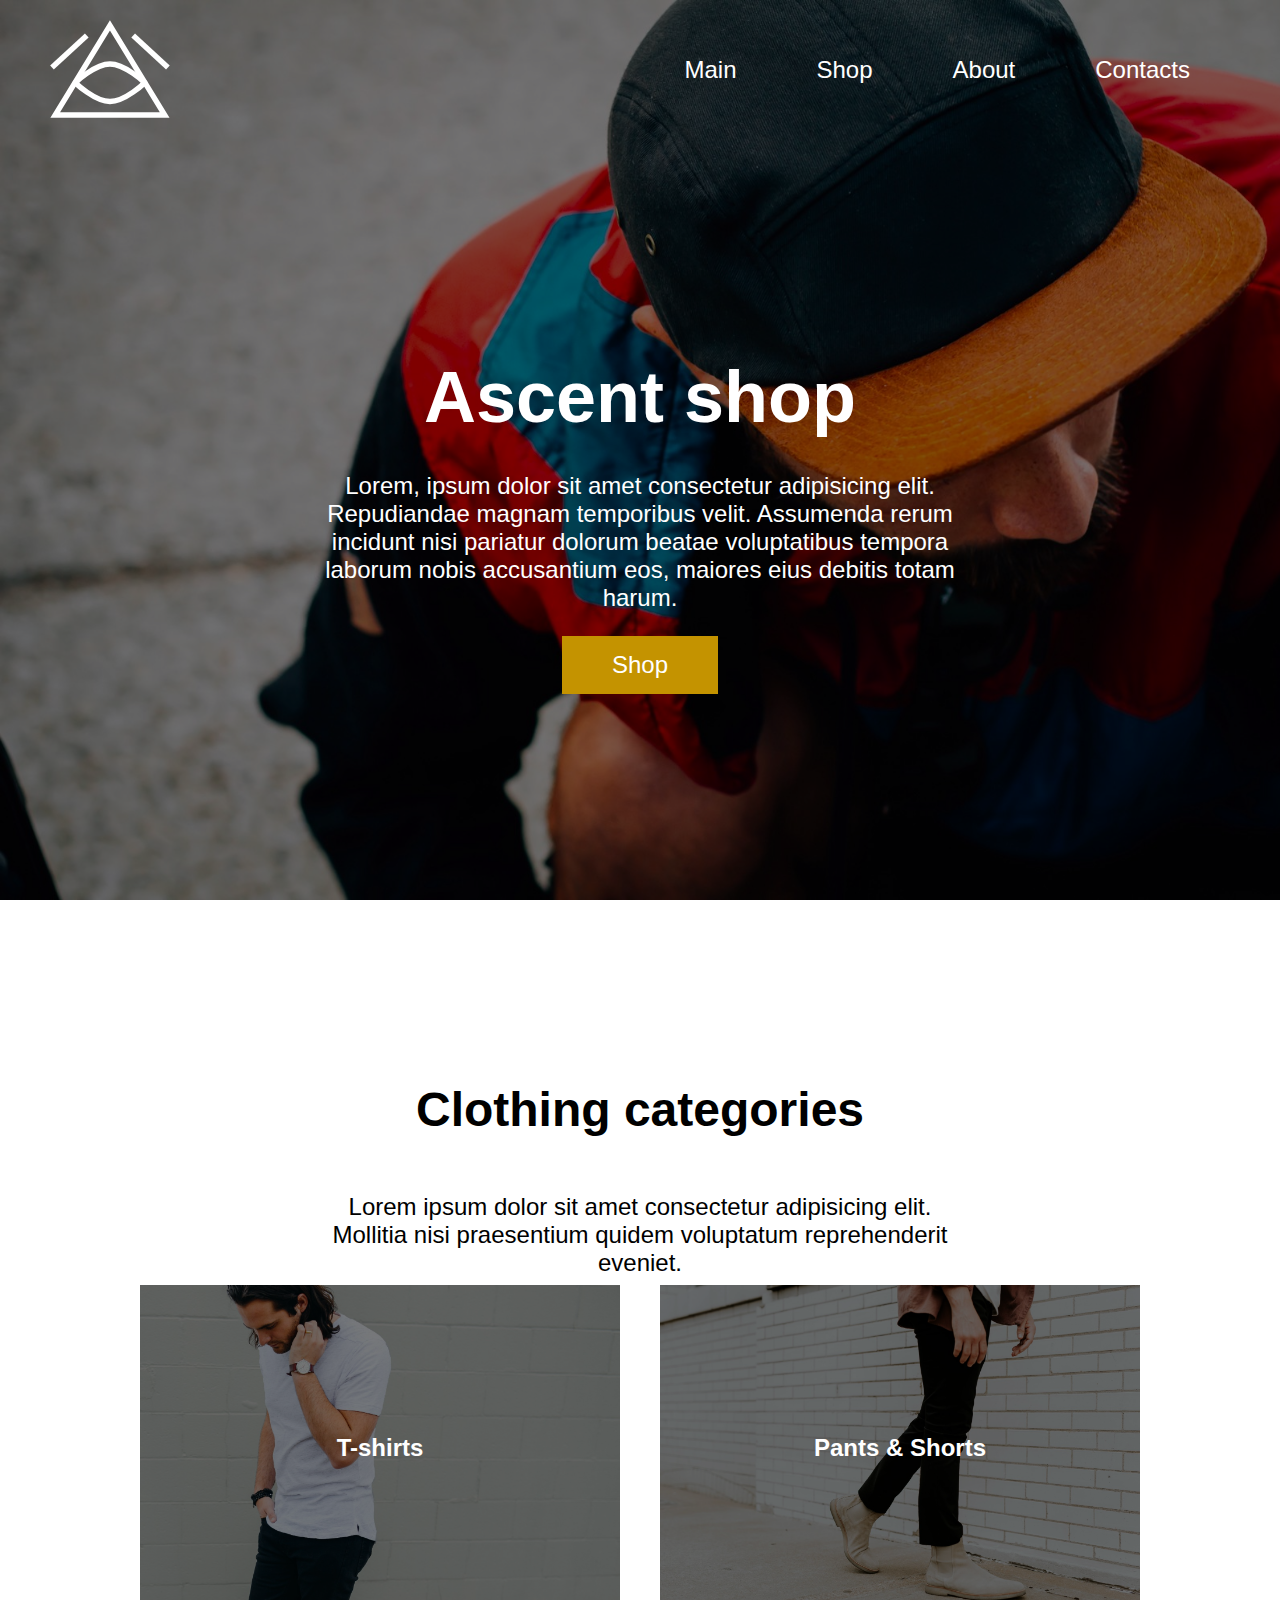
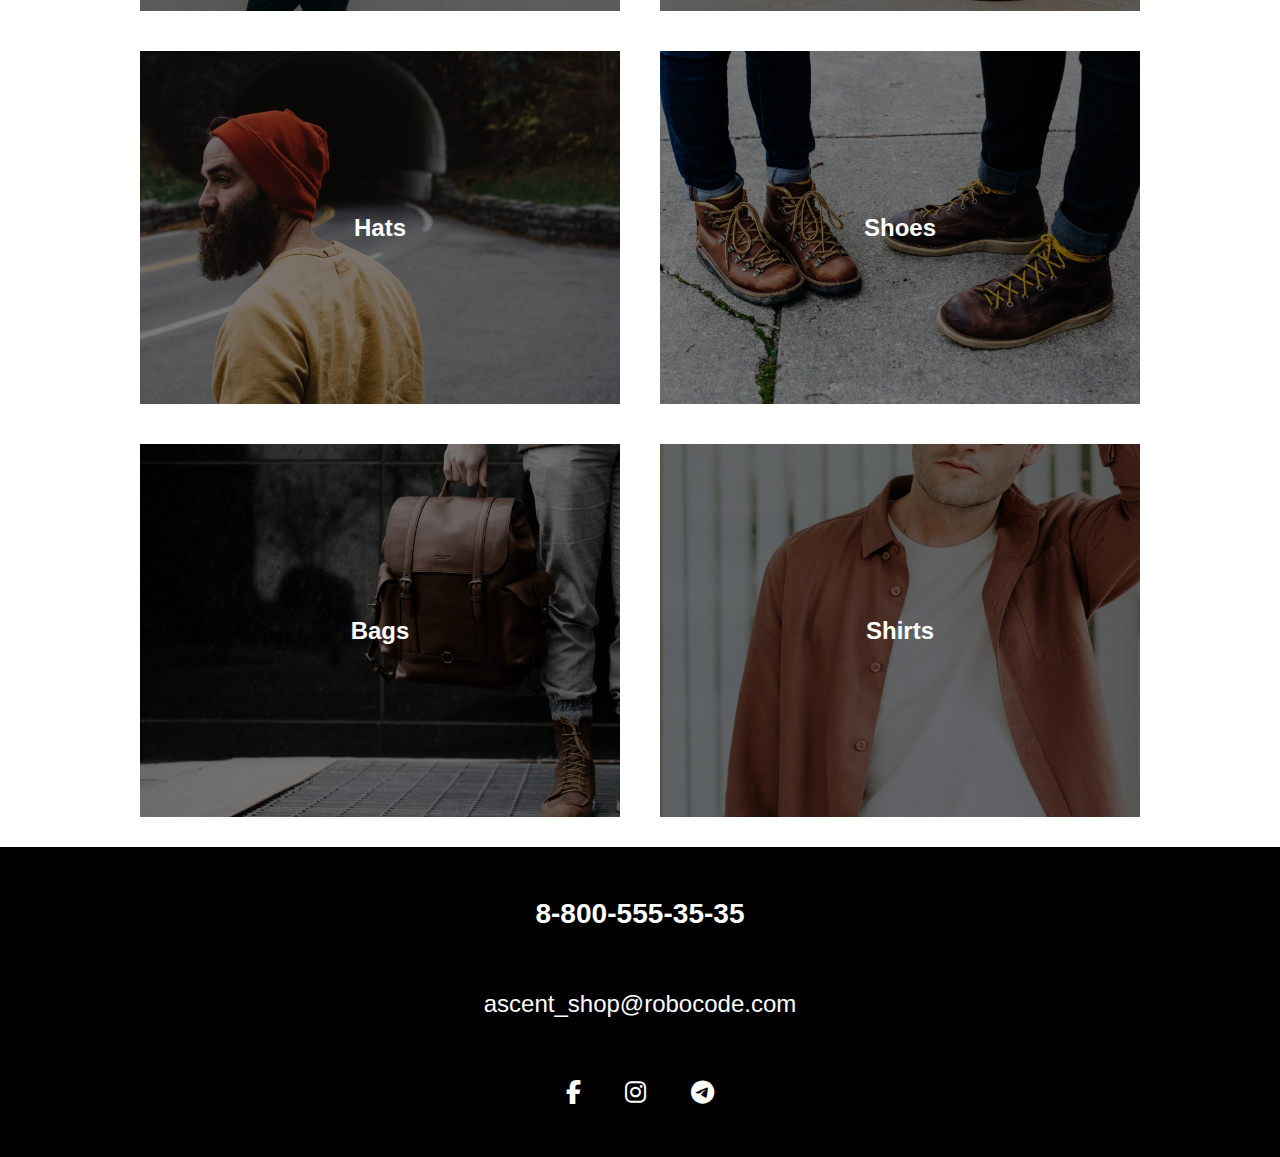
==== index.html @ 3d8dacdf "add shop page" ====
<!DOCTYPE html>
<html lang="en">
<head>
    <meta charset="UTF-8">
    <meta http-equiv="X-UA-Compatible" content="IE=edge">
    <meta name="viewport" content="width=device-width, initial-scale=1.0">
    <title>lesson 28</title>
    <link rel="stylesheet" href="https://cdnjs.cloudflare.com/ajax/libs/font-awesome/6.3.0/css/all.min.css">
    <link rel="stylesheet" href="style.css">
</head>
<body>
    <main class="main-grid">
        <header>
            <nav>
                <img class="logo" src="./images/logo.svg" alt="logo image"/>
                <ul class="menu">
                    <li><a href="#">Main</a></li>
                    <li><a href="#">Shop</a></li>
                    <li><a href="#">About</a></li>
                    <li><a href="#">Contacts</a></li>
                </ul>
            </nav>
            <div class="banner">
                <h1>Ascent shop</h1>
                <p>Lorem, ipsum dolor sit amet consectetur adipisicing elit. Repudiandae magnam temporibus velit. Assumenda rerum incidunt nisi pariatur dolorum beatae voluptatibus tempora laborum nobis accusantium eos, maiores eius debitis totam harum.</p>
                <a href="#">
                    <div class="btn">Shop</div>
                </a>
            </div>
        </header>

        <section class="clothes">
            <h1>Clothing categories</h1>
            <p>Lorem ipsum dolor sit amet consectetur adipisicing elit. Mollitia nisi praesentium quidem voluptatum reprehenderit eveniet.</p>
        </section>
        <div class="items">
            <div class="item">
                <img src="./images/T-shirts.jpg" alt="image"/>
                <div class="overlay">
                    <p><b>T-shirts</b></p>
                </div>
            </div>
            <div class="item">
                <img src="./images/Pants.jpg" alt="image"/>
                <div class="overlay">
                    <p><b>Pants & Shorts</b></p>
                </div>
            </div>
            <div class="item">
                <img src="./images/Hats.jpg" alt="image"/>
                <div class="overlay">
                    <p><b>Hats</b></p>
                </div>
            </div>
            <div class="item">
                <img src="./images/Shoes.jpg" alt="image"/>
                <div class="overlay">
                    <p><b>Shoes</b></p>
                </div>
            </div>
            <div class="item">
                <img src="./images/Bags.jpg" alt="image"/>
                <div class="overlay">
                    <p><b>Bags</b></p>
                </div>
            </div>
            <div class="item">
                <img src="./images/Shirts.jpg" alt="image"/>
                <div class="overlay">
                    <p><b>Shirts</b></p>
                </div>
            </div>
        </div>
        <footer>
            <h3>8-800-555-35-35</h3>
            <p>ascent_shop@robocode.com</p>
            <div class="social_contacts">
                <a href="#"><i class="fa-brands fa-facebook-f"></i></a>
                <a href="#"><i class="fa-brands fa-instagram"></i></a>
                <a href="#"><i class="fa-brands fa-telegram"></i></a>
            </div>
        </footer>
    </main>
</body>
</html>
---- style.css ----
body, html{
    padding: 0;
    margin: 0;
    font-family: sans-serif;
    font-size: 24px;
}
header {
    background: url(./images/header_back.jpg);
    background-repeat: no-repeat;
    background-size: cover;
    min-height: 100vh;
    display: flex;
    flex-direction: column;
    box-shadow: inset 0 0 0 50vw rgba(0, 0, 0, 0.5);
}
nav {
    height: 100px;
    display: flex;
    justify-content: space-between;
    padding: 20px 50px;
    align-items: center;
}
.logo {
    height: 100%;
}
a {
    color:#fff;
    text-decoration: none;
}
.menu {
    display: flex;
    list-style: none;
}
.menu li {
    padding: 10px 40px;
}
.menu li:hover a {
    transition: 0.8s;
    color: #c49300;
}
.banner {
    display: flex;
    flex-direction: column;
    flex-grow: 1;
    align-items: center;
    justify-content: center;
    color: #fff;
}
.banner h1 {
    font-size: 72px;
    margin: 10px;
}
.banner p {
    width: 50%;
    text-align: center;
}
.btn {
    background-color: #c49300;
    padding: 15px 50px;
    transition: 0.9s;
}
.btn:hover {
    background: #8c6900;
}
.clothes {
    display: flex;
    flex-direction: column;
    align-items: center;
    height: 15vh;
    padding: 150px 10px 100px 10px;
    justify-content: space-around;
}
.clothes p {
    width: 50%;
    text-align: center;
}
.items {
    display: grid;
    grid-template-columns: repeat(2, 1fr);
    grid-gap: 40px;
    padding: 0 20px;
    max-width: 1000px;
    margin: 0 auto;
}
.item {
    overflow: hidden;
    position: relative;
}
.item img {
    width: 100%;
    height: 100%;
    object-fit: cover;
    transition: 0.5s;
}
.item:hover img {
    transform: scale(1.2);
}
.overlay {
    position: absolute;
    top:0;
    left: 0;
    width: 100%;
    height: 100%;
    background: rgba(0, 0, 0, 0.5);
    display: flex;
    align-items: center;
    justify-content: center;
}
.overlay p {
    text-align: center;
    color: #fff;
}
footer {
    color: #fff;
    margin-top: 30px;
    background-color: #000;
    height: 30vh;
    display: flex;
    flex-direction: column;
    justify-content: space-around;
    align-items: center;
    padding: 20px 0;
}
footer h3, footer p {
    margin: 0;
}
.social_contacts {
    display: flex;
    width: 15%;
    justify-content: space-around;
}
.social_contacts a:hover {
    color: orange;
    transition: 0.8s;
}
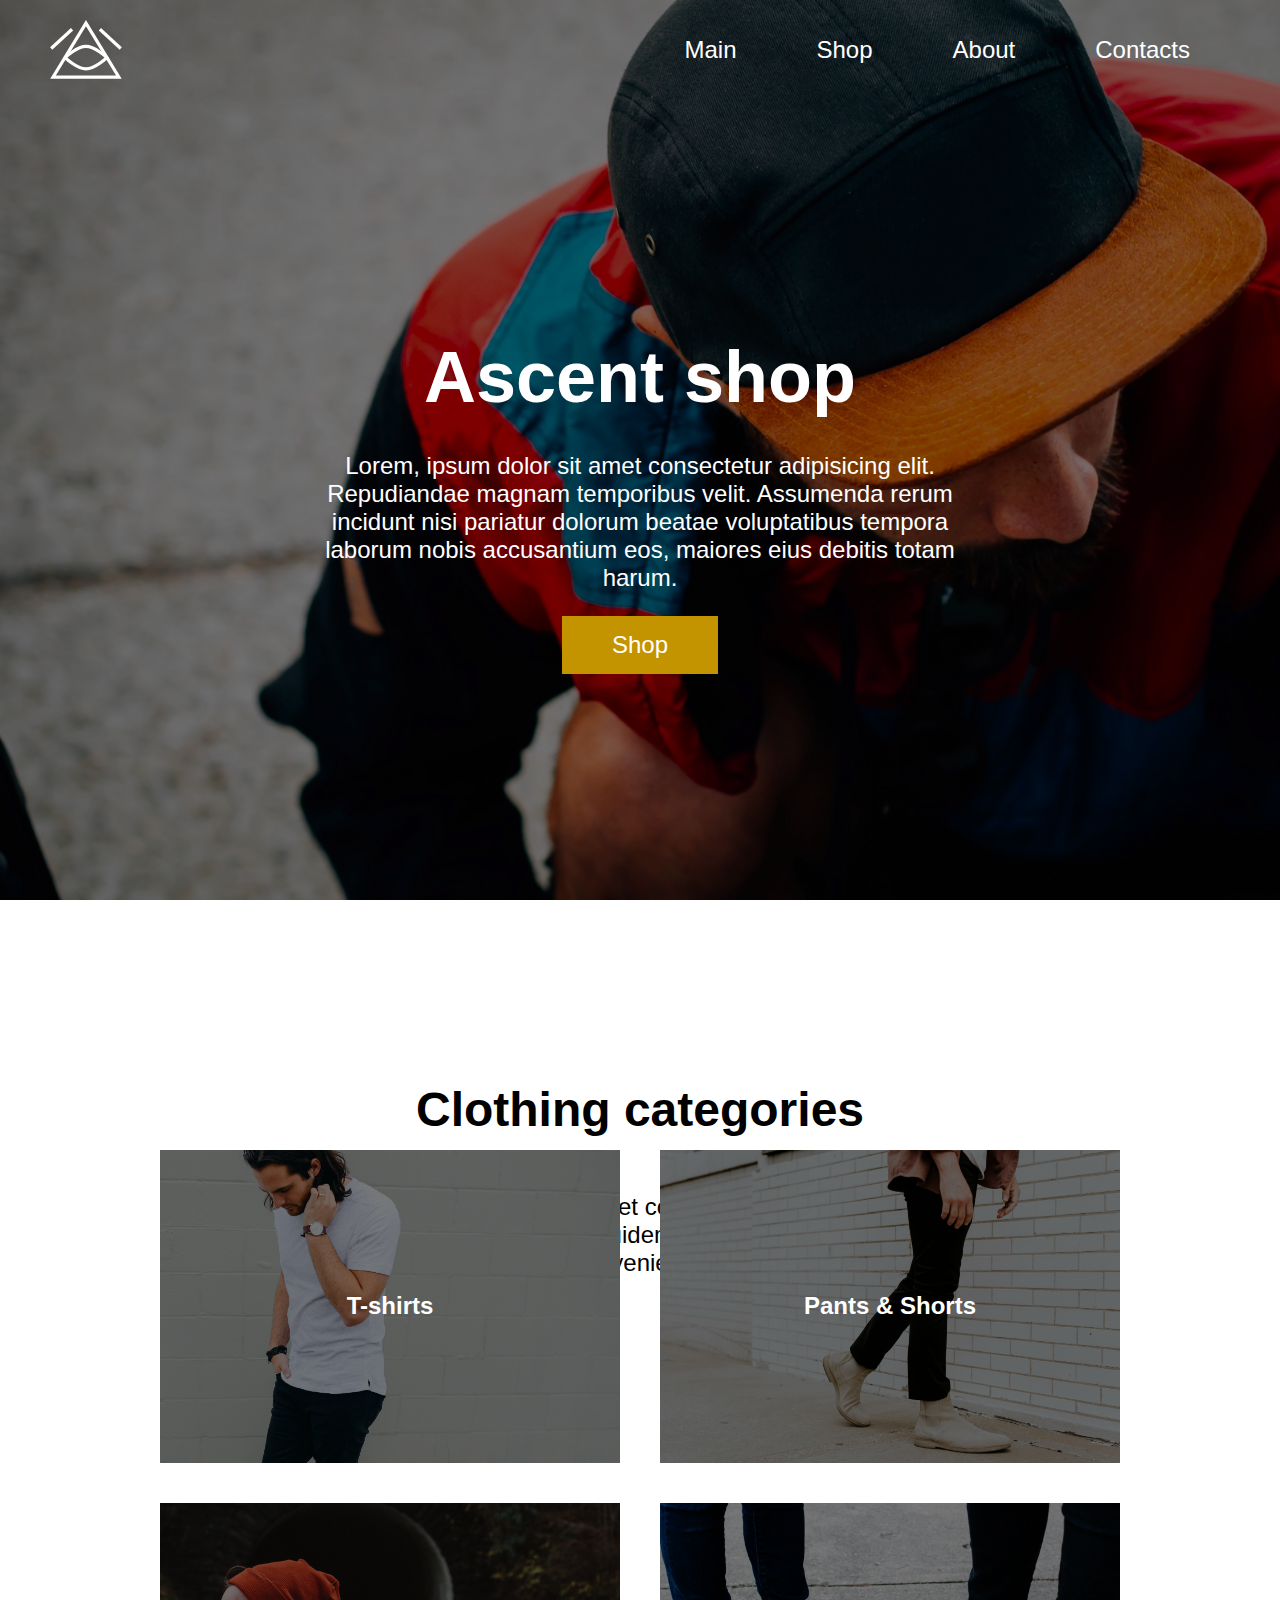
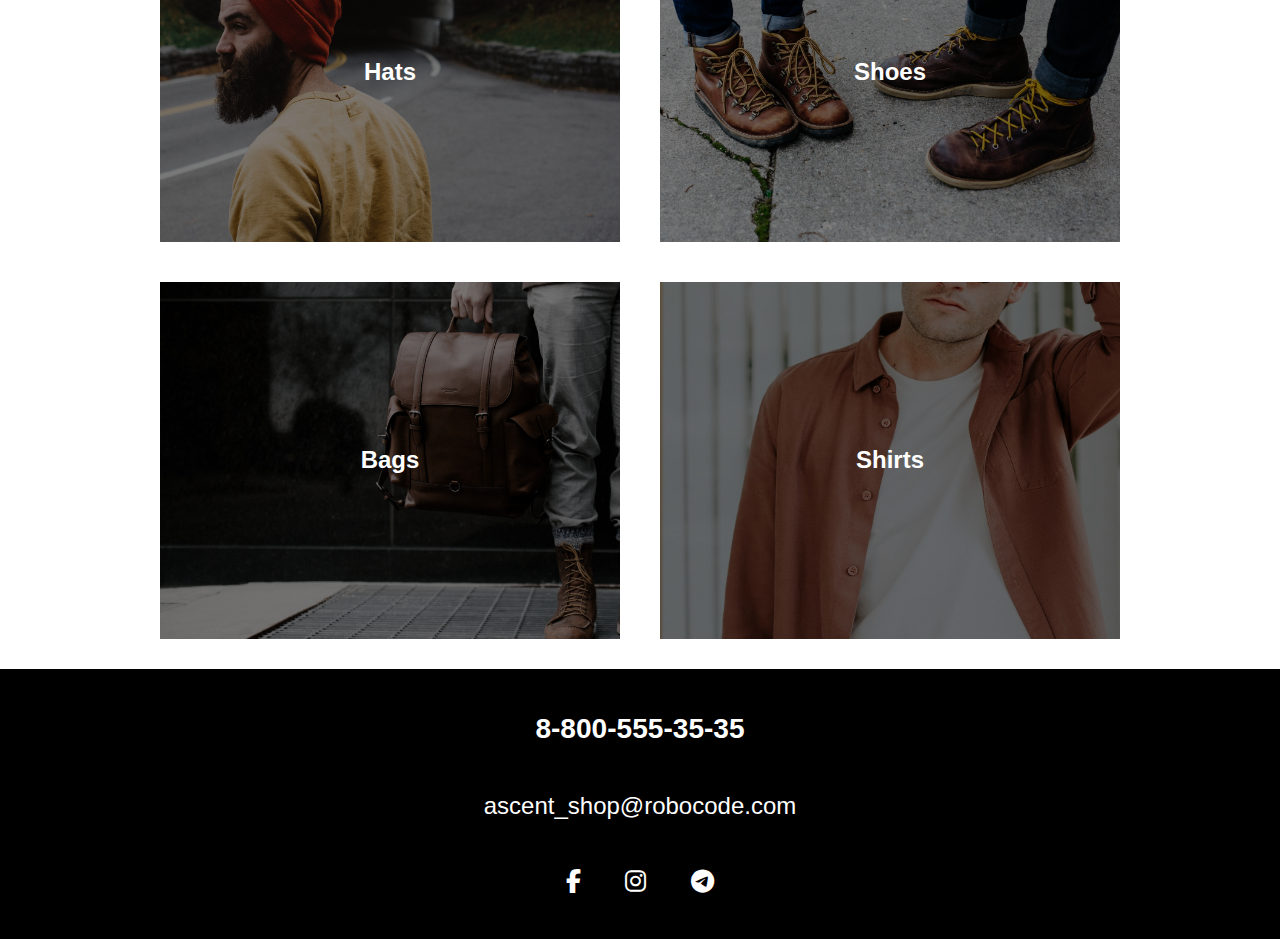
==== commit ef9ab06d: "add about" ====
--- a/index.html
+++ b/index.html
@@ -4,7 +4,7 @@
     <meta charset="UTF-8">
     <meta http-equiv="X-UA-Compatible" content="IE=edge">
     <meta name="viewport" content="width=device-width, initial-scale=1.0">
-    <title>lesson 28</title>
+    <title>lesson 29</title>
     <link rel="stylesheet" href="https://cdnjs.cloudflare.com/ajax/libs/font-awesome/6.3.0/css/all.min.css">
     <link rel="stylesheet" href="style.css">
 </head>
@@ -13,11 +13,14 @@
         <header>
             <nav>
                 <img class="logo" src="./images/logo.svg" alt="logo image"/>
+                <div class="menu_icon_item">
+                    <i class="fa-solid fa-bars"></i>
+                </div>
                 <ul class="menu">
-                    <li><a href="#">Main</a></li>
-                    <li><a href="#">Shop</a></li>
-                    <li><a href="#">About</a></li>
-                    <li><a href="#">Contacts</a></li>
+                    <li><a href="./index.html">Main</a></li>
+                    <li><a href="./shop.html">Shop</a></li>
+                    <li><a href="./about.html">About</a></li>
+                    <li><a href="./contacts.html">Contacts</a></li>
                 </ul>
             </nav>
             <div class="banner">
@@ -29,7 +32,7 @@
             </div>
         </header>
 
-        <section class="clothes">
+        <section class="info">
             <h1>Clothing categories</h1>
             <p>Lorem ipsum dolor sit amet consectetur adipisicing elit. Mollitia nisi praesentium quidem voluptatum reprehenderit eveniet.</p>
         </section>
--- a/style.css
+++ b/style.css
@@ -1,3 +1,6 @@
+* {
+    box-sizing: border-box;
+}
 body, html{
     padding: 0;
     margin: 0;
@@ -13,6 +16,21 @@
     flex-direction: column;
     box-shadow: inset 0 0 0 50vw rgba(0, 0, 0, 0.5);
 }
+.shop header {
+    min-height: auto;
+    background: url(./images/shop_header_back.jpg);
+    background-position: center;
+    background-size: cover;
+}
+.about header {
+    background: url(./images/about_header_back.jpg);
+    min-height: auto;
+    background-position: center;
+    background-size: cover;
+}
+.about .banner, .shop .banner {
+    min-height: 255px;
+}
 nav {
     height: 100px;
     display: flex;
@@ -37,6 +55,32 @@
 .menu li:hover a {
     transition: 0.8s;
     color: #c49300;
+}
+.menu_icon_item {
+    color: #fff;
+    display: none;
+}
+@media screen and (max-width: 800px) {
+    .menu {
+        display: none;
+        position: absolute;
+        right: 50px;
+        top: 60px;
+        background: #00000054;
+        margin: 0;
+        padding: 0;
+        text-align: right;
+    }
+    .menu_icon_item {
+        display: block;
+    }
+    .menu:hover,
+    .menu_icon_item:hover ~ .menu {
+        display: block;
+    }
+    .menu li:hover {
+        background: #00000054;
+    }
 }
 .banner {
     display: flex;
@@ -62,7 +106,7 @@
 .btn:hover {
     background: #8c6900;
 }
-.clothes {
+.info {
     display: flex;
     flex-direction: column;
     align-items: center;
@@ -70,9 +114,15 @@
     padding: 150px 10px 100px 10px;
     justify-content: space-around;
 }
-.clothes p {
+.info p {
     width: 50%;
     text-align: center;
+}
+.shop .info {
+    padding: 75px 10px 100px 10px;
+}
+.shop .info p {
+    width: 70%;
 }
 .items {
     display: grid;
@@ -133,4 +183,87 @@
     color: orange;
     transition: 0.8s;
 }
-
+.cards {
+    padding: 0 10px 50px;
+    max-width: 1100px;
+    margin: 0 auto;
+    display: grid;
+    grid-template-columns: repeat(auto-fit, minmax(260px, calc(25% - 15px)));
+    grid-gap: 20px;
+}
+.card img {
+    width: 100%;
+    height: 400px;
+    object-fit: cover;
+}
+.card h3 {
+    font-size: 18px;
+    text-align: center;
+}
+.card p {
+    font-size: 18px;
+    text-align: center;
+}
+.card button {
+    font-size: 18px;
+    margin: 0 auto;
+    display: block;
+    border: none;
+    background-color: #000;
+    color: #fff;
+    border-radius: 10px;
+    padding: 10px 50px;
+    transition: 0.5s;   
+}
+.card button:hover {
+    background-color: orange;
+}
+.description {
+    max-width: 1100px;
+    width: 100%;
+    margin: 70px auto 0px auto;
+    padding: 0 120px 0 70px;
+}
+.description hr {
+    background: #000;
+    height: 3px;
+    min-width: 200px;
+    width: 20%;
+    margin-left: 0;
+}
+.description-text {
+    font-size: 20px;
+}
+.items_team {
+    display: grid;
+    grid-template-columns: repeat(4, 1fr);
+    grid-gap: 100px;
+    padding: 0 20px;
+    max-width: 1200px;
+    margin: 100px auto;
+    width: 100%;
+    justify-content: center;
+}
+.item_team {
+    min-width: 200px;
+}
+@media screen and (max-width: 900px) {
+    .items_team {
+        grid-template-columns: repeat(2, 1fr);
+    }
+}
+@media screen and (max-width: 500px) {
+    .items_team {
+        grid-template-columns: 1fr;
+    }
+}
+.item_team_img {
+    width: 100%;
+}
+.item_name {
+    font-size: 24px;
+}
+.item_position {
+    font-size: 18px;
+    color: #888;
+}